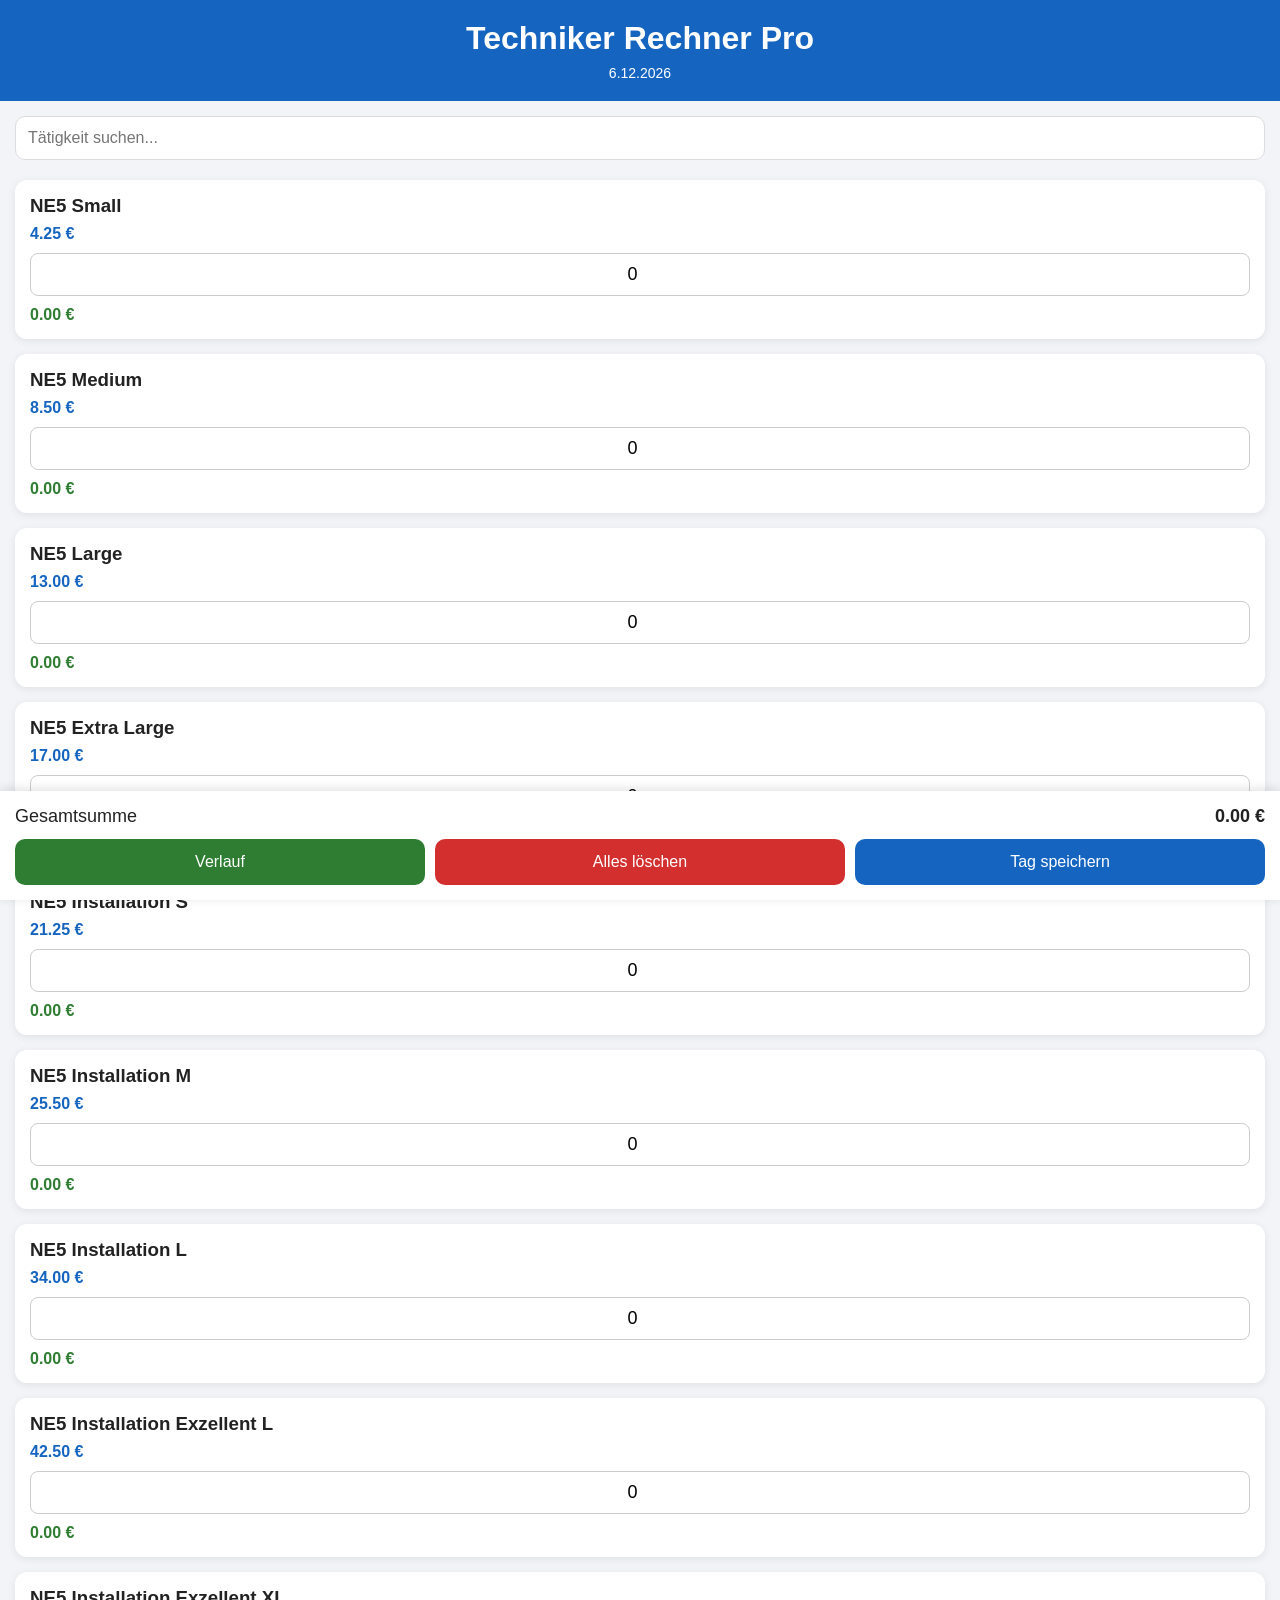
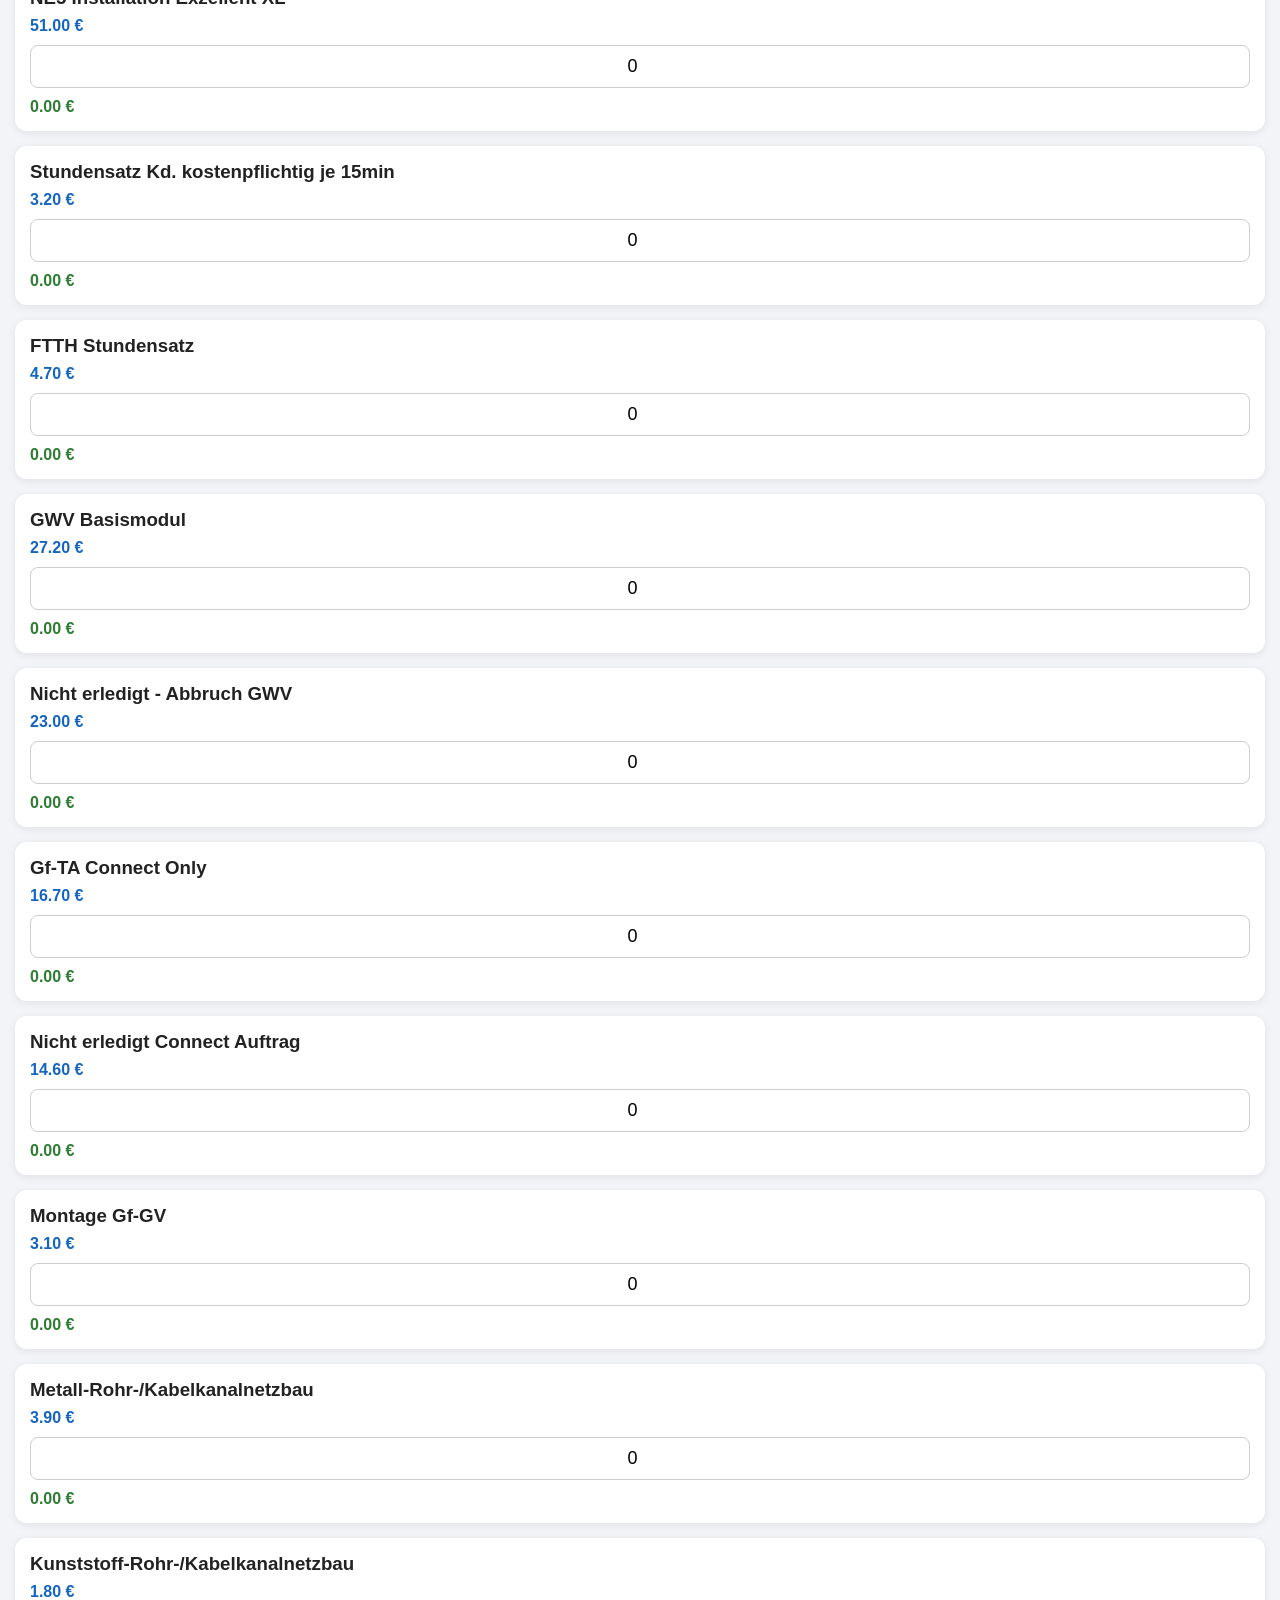
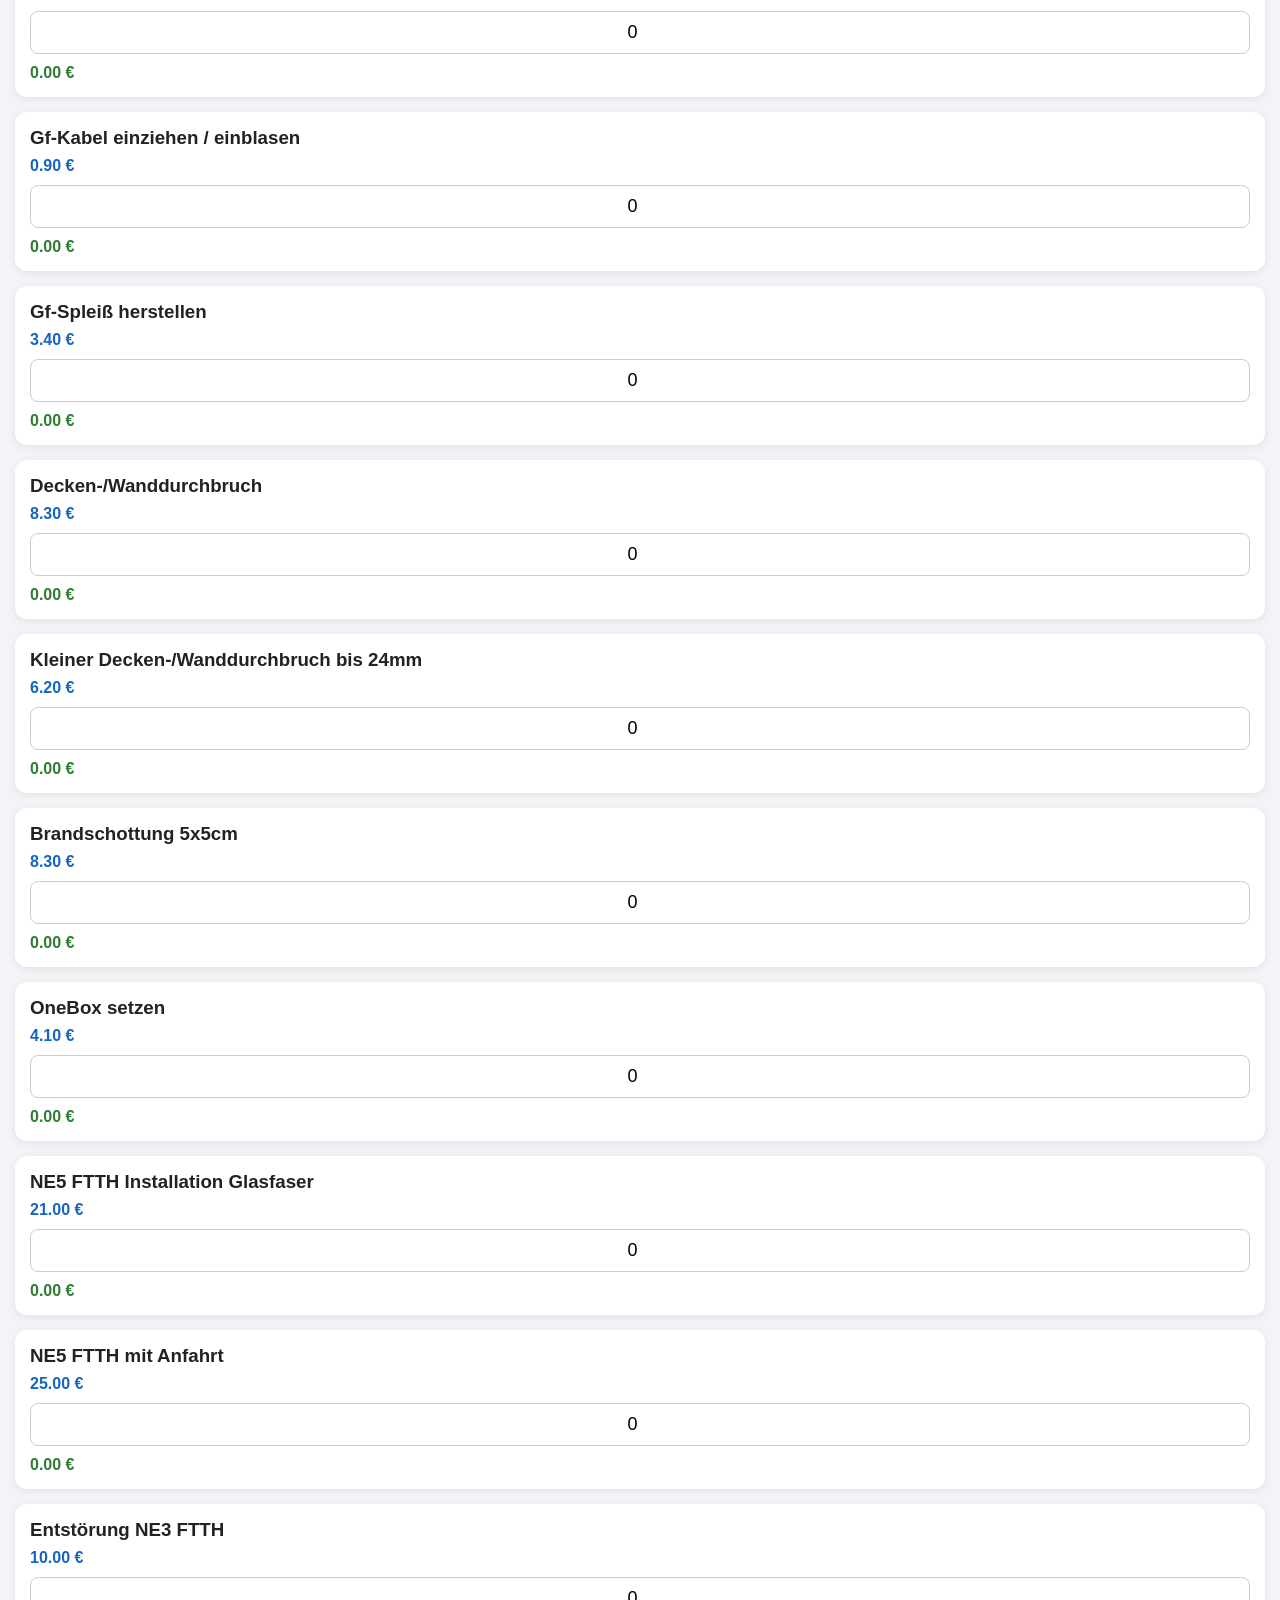
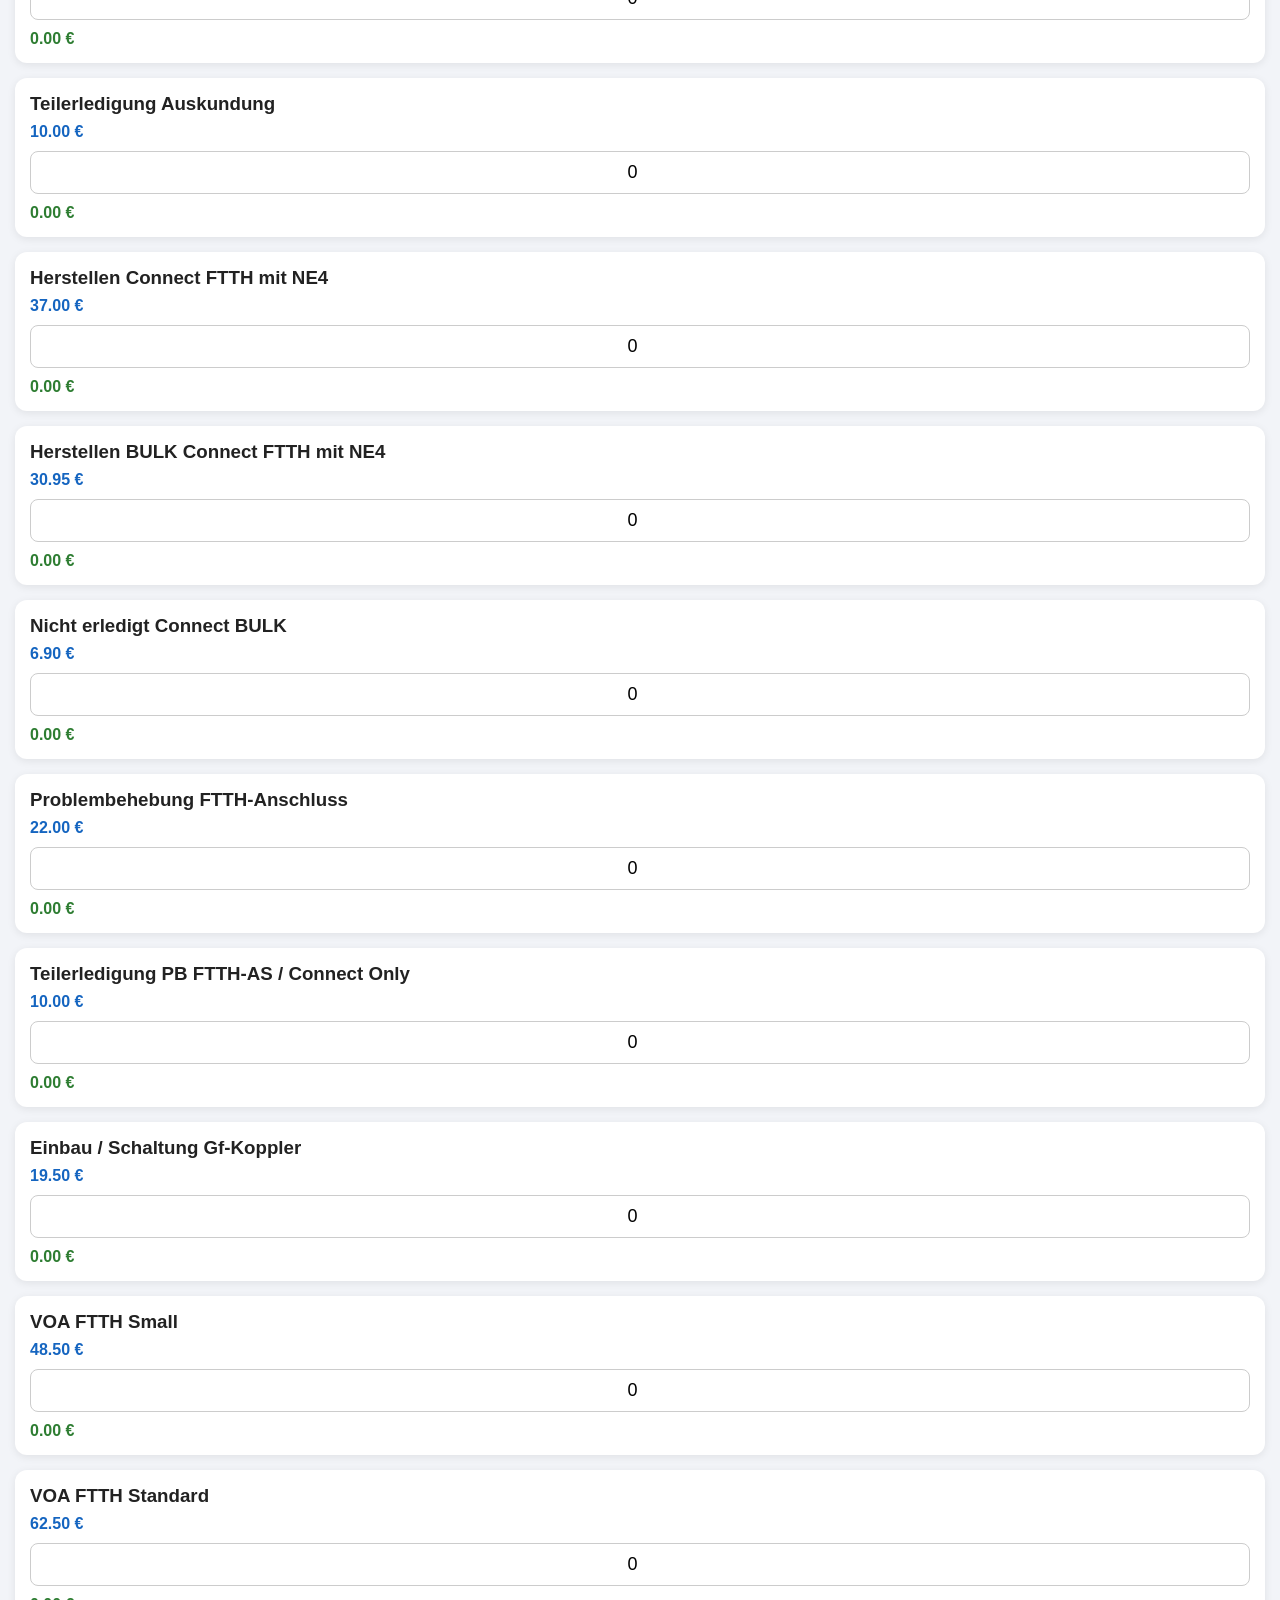
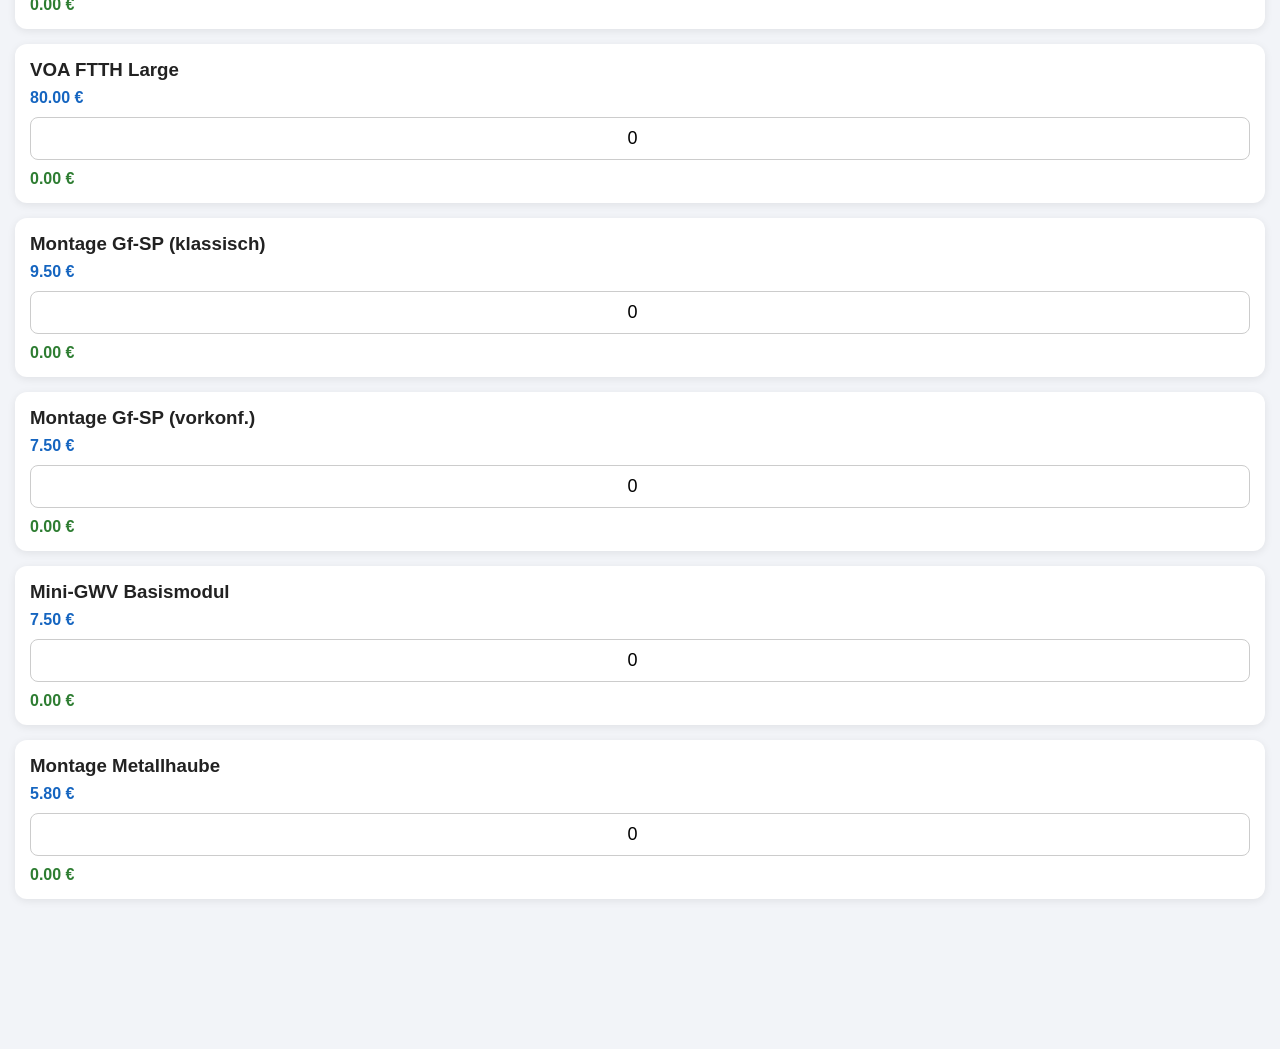
==== TechnikerPro/index.html @ cf4934f6 "version 2.0" ====
<!DOCTYPE html>
<html lang="de">
<head>
    <meta charset="UTF-8">
    <meta name="viewport" content="width=device-width, initial-scale=1.0">
    <title>Techniker Rechner Pro</title>

    <link rel="stylesheet" href="style.css">
</head>

<body>

<header class="header">
    <h1>Techniker Rechner Pro</h1>
    <p id="today"></p>
</header>

<main class="container">

    <input
        id="search"
        type="text"
        placeholder="Tätigkeit suchen..."
    >

    <div id="jobList"></div>

</main>

<footer>

    <div class="totalBox">
        <span>Gesamtsumme</span>
        <strong id="totalPrice">0.00 €</strong>
    </div>

 <div class="buttons">

    <button id="historyButton">
        Verlauf
    </button>

    <button id="clearButton">
        Alles löschen
    </button>

    <button id="saveButton">
        Tag speichern
    </button>

</div>

<div id="historyModal" class="modal hidden">

    <div class="modal-content">

        <h2>Gespeicherte Tage</h2>

        <div id="historyList"></div>

        <button id="closeHistory">
            Schließen
        </button>

    </div>

</div>

</footer>

<script src="data.js"></script>
<script src="storage.js"></script>
<script src="app.js"></script>

</body>
</html>
---- TechnikerPro/style.css ----
*{
    margin:0;
    padding:0;
    box-sizing:border-box;
    font-family:Arial,Helvetica,sans-serif;
}

body{
    background:#f2f4f8;
    color:#222;
    padding-bottom:120px;
}

.header{
    background:#1565C0;
    color:white;
    text-align:center;
    padding:20px;
    position:sticky;
    top:0;
}

#today{
    margin-top:8px;
    font-size:14px;
}

.container{
    padding:15px;
}

#search{
    width:100%;
    padding:12px;
    border:1px solid #ddd;
    border-radius:10px;
    font-size:16px;
    margin-bottom:20px;
}

.job{
    background:white;
    border-radius:12px;
    padding:15px;
    margin-bottom:15px;
    box-shadow:0 2px 8px rgba(0,0,0,.08);
}

.job h3{
    margin-bottom:8px;
}

.price{
    color:#1565C0;
    font-weight:bold;
    margin-bottom:10px;
}

.amount{
    width:100%;
    padding:10px;
    font-size:18px;
    border-radius:8px;
    border:1px solid #ccc;
    text-align:center;
}

.subtotal{
    margin-top:10px;
    color:#2E7D32;
    font-weight:bold;
}

footer{
    position:fixed;
    left:0;
    right:0;
    bottom:0;
    background:white;
    padding:15px;
    box-shadow:0 -2px 10px rgba(0,0,0,.12);
}

.totalBox{
    display:flex;
    justify-content:space-between;
    margin-bottom:12px;
    font-size:18px;
}

.buttons{
    display:flex;
    gap:10px;
}

.buttons button{
    flex:1;
    padding:14px;
    border:none;
    border-radius:10px;
    color:white;
    font-size:16px;
    cursor:pointer;
}

#clearButton{
    background:#d32f2f;
}

#saveButton{
    background:#1565C0;
}.modal{
    position:fixed;
    inset:0;
    background:rgba(0,0,0,.45);
    display:flex;
    justify-content:center;
    align-items:center;
    z-index:1000;
}

.hidden{
    display:none;
}

.modal-content{
    width:90%;
    max-width:500px;
    background:#fff;
    border-radius:12px;
    padding:20px;
    max-height:80vh;
    overflow:auto;
}

.history-item{
    padding:12px 0;
    border-bottom:1px solid #ddd;
}

#historyButton{
    background:#2E7D32;
}
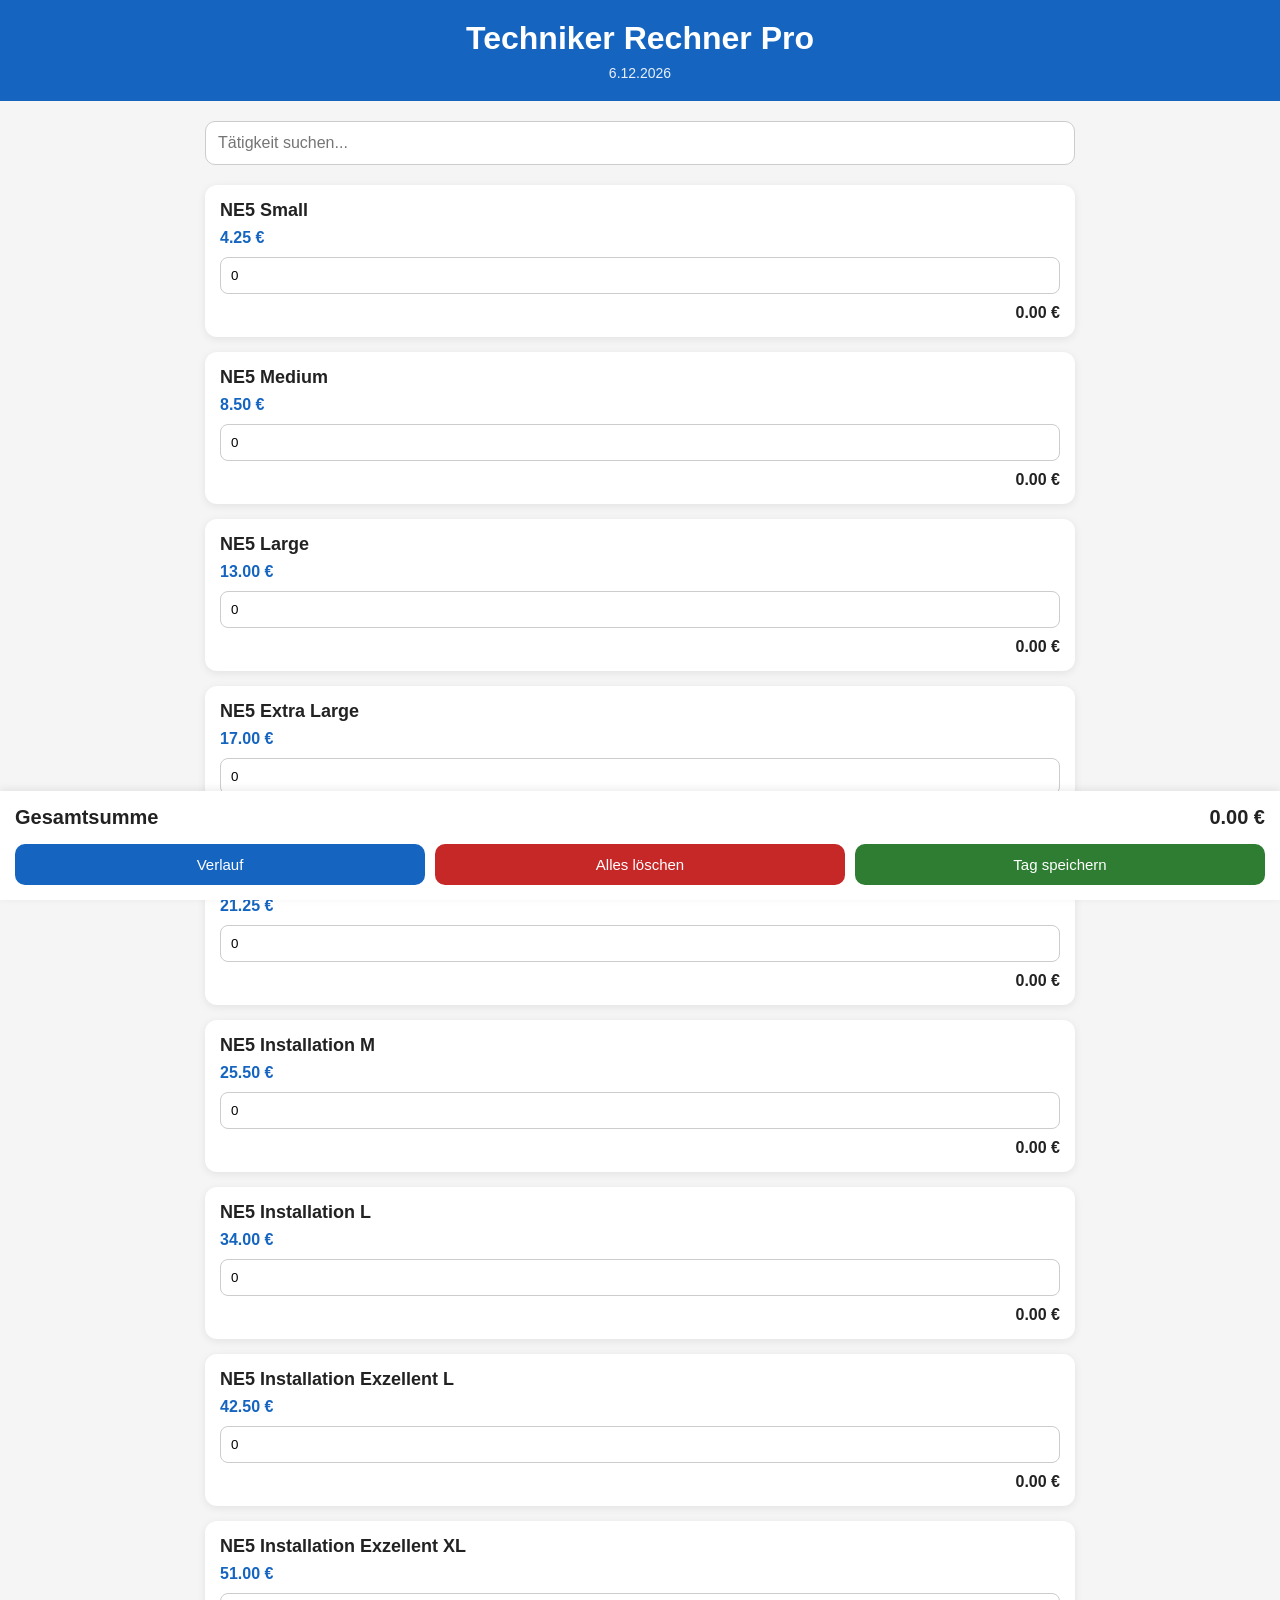
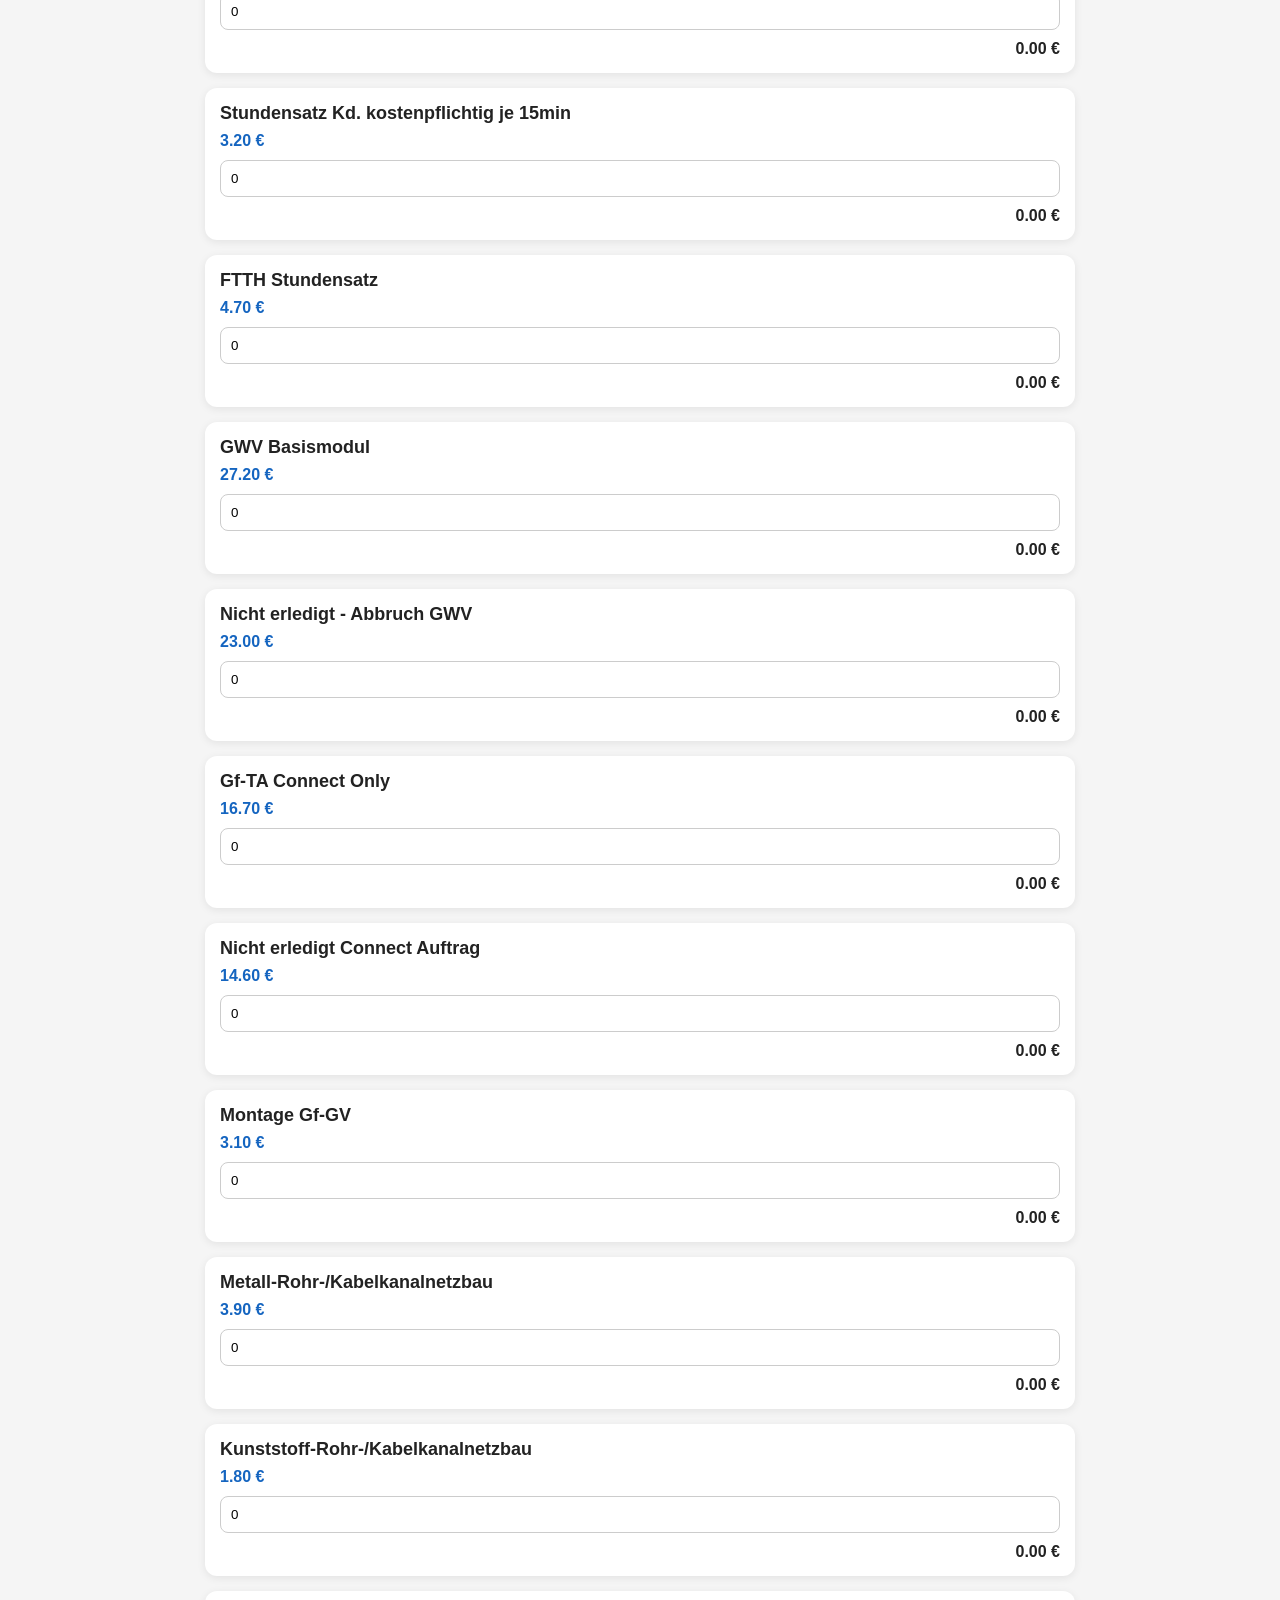
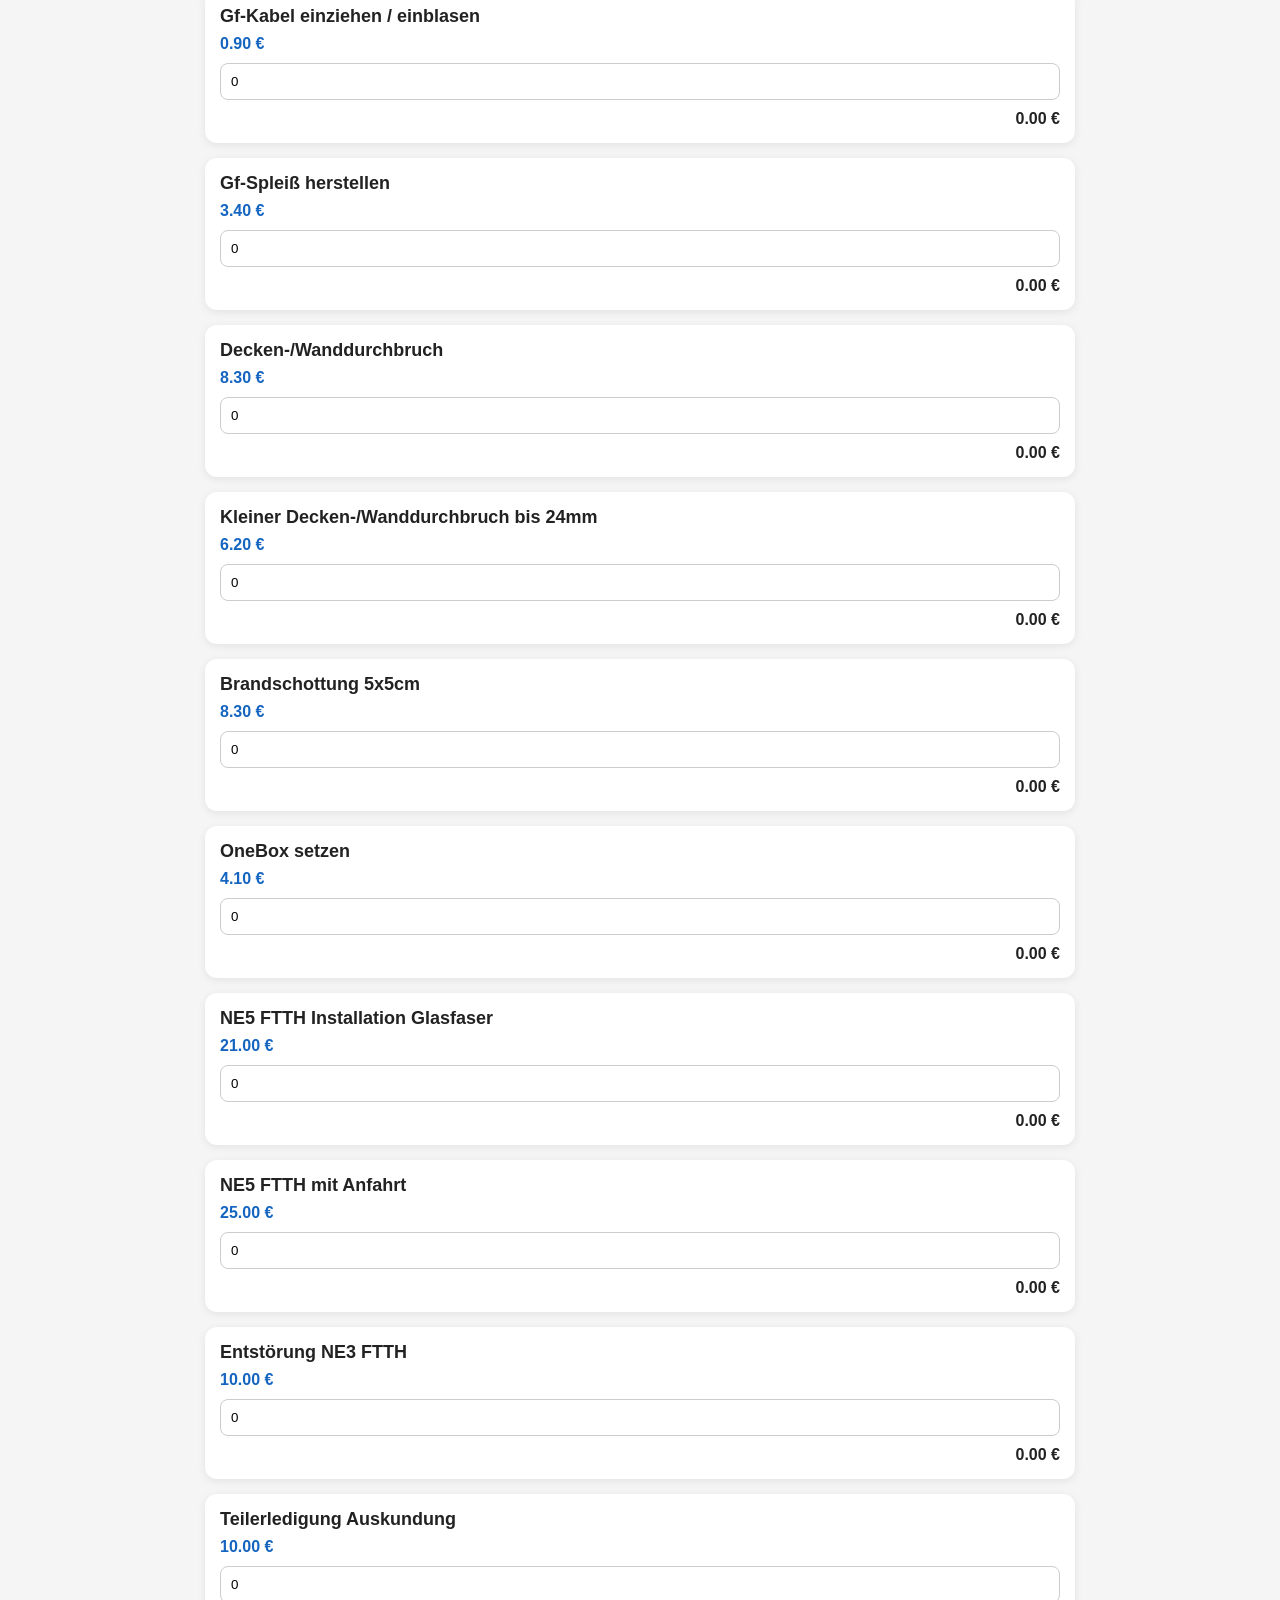
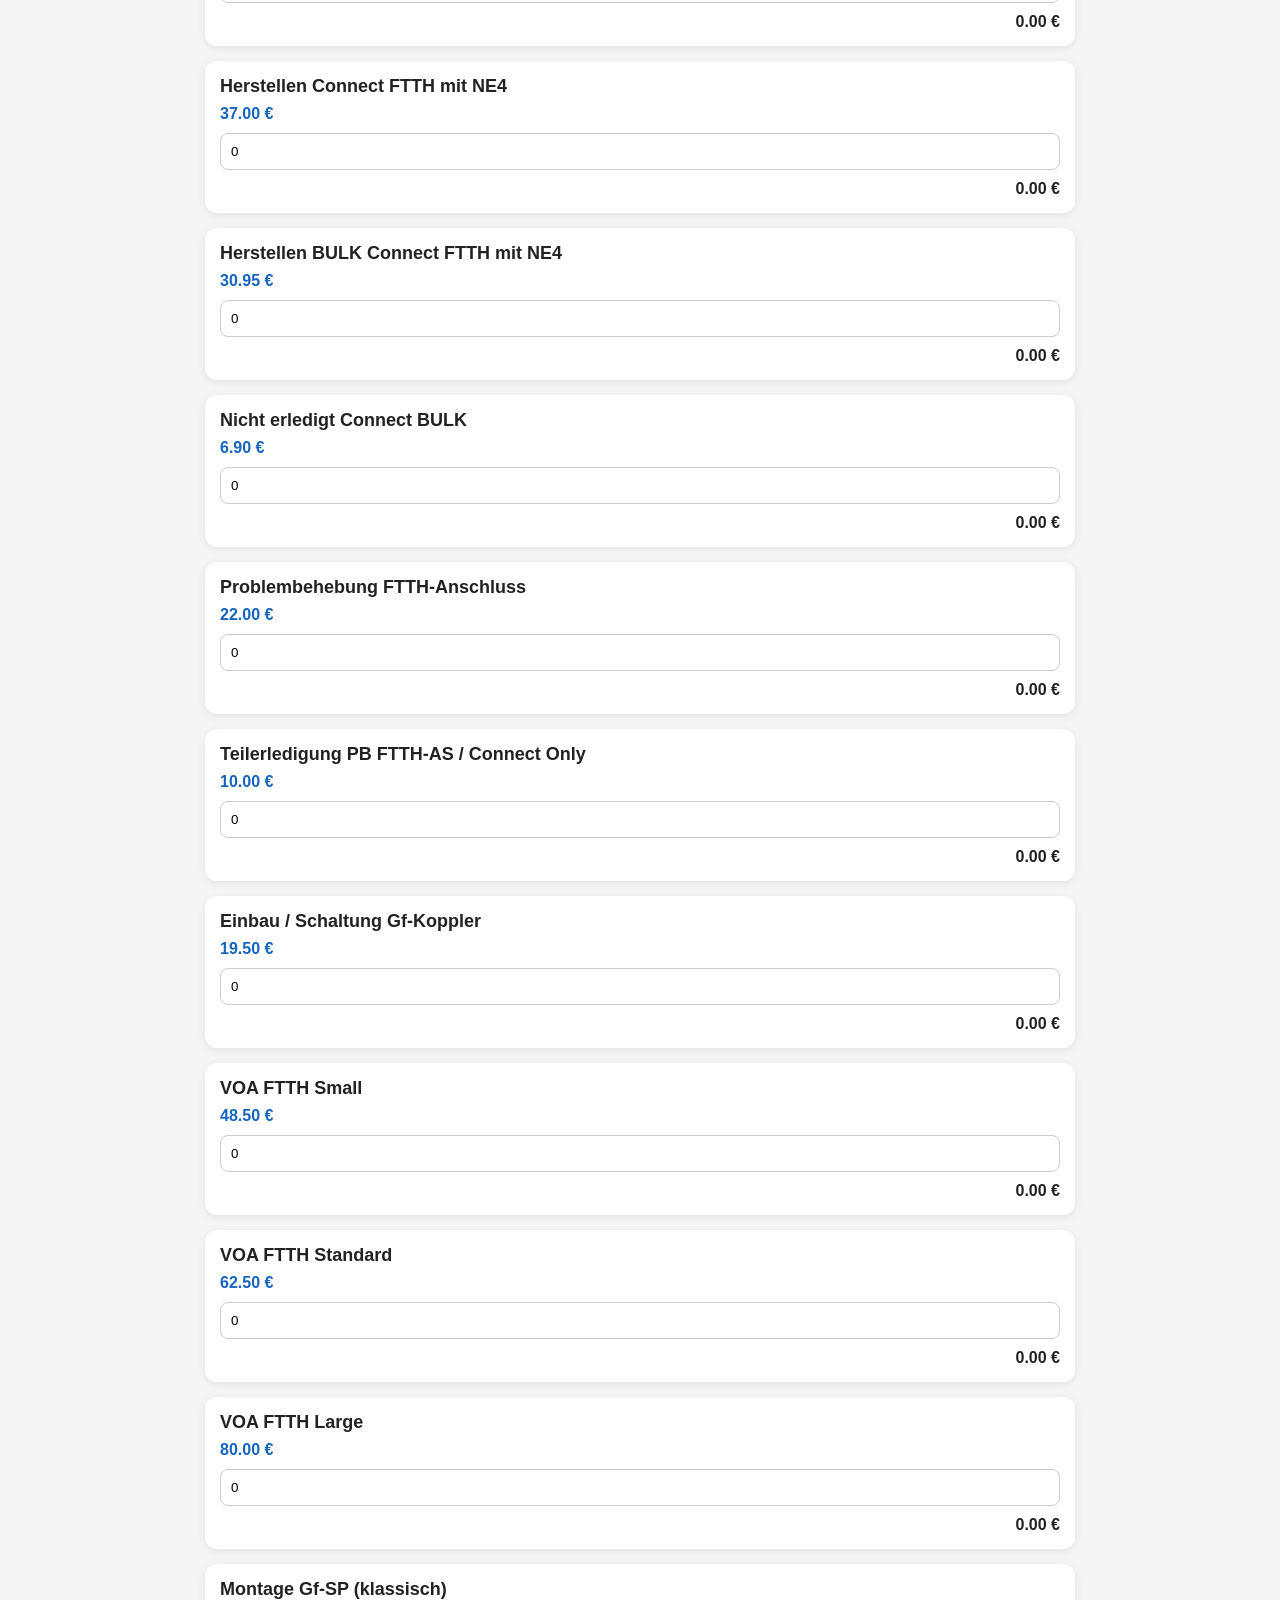
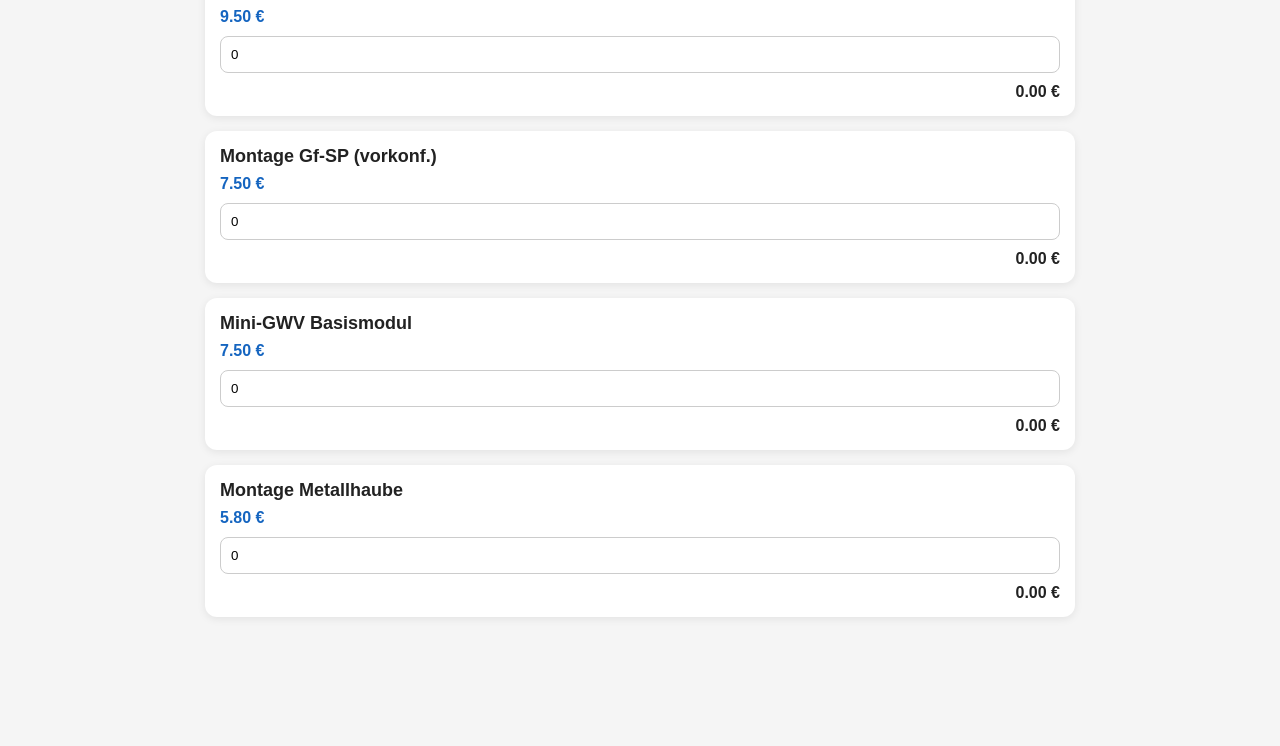
==== commit 85c378b7: "version 2.1" ====
--- a/TechnikerPro/index.html
+++ b/TechnikerPro/index.html
@@ -1,76 +1,120 @@
 <!DOCTYPE html>
 <html lang="de">
+
 <head>
-    <meta charset="UTF-8">
-    <meta name="viewport" content="width=device-width, initial-scale=1.0">
-    <title>Techniker Rechner Pro</title>
 
-    <link rel="stylesheet" href="style.css">
+<meta charset="UTF-8">
+
+<meta name="viewport" content="width=device-width, initial-scale=1.0">
+
+<title>Techniker Rechner Pro</title>
+
+<link rel="stylesheet" href="style.css">
+
 </head>
 
 <body>
 
 <header class="header">
-    <h1>Techniker Rechner Pro</h1>
-    <p id="today"></p>
+
+<h1>Techniker Rechner Pro</h1>
+
+<p id="today"></p>
+
 </header>
 
 <main class="container">
 
-    <input
-        id="search"
-        type="text"
-        placeholder="Tätigkeit suchen..."
-    >
+<input
+id="search"
+type="text"
+placeholder="Tätigkeit suchen..."
+>
 
-    <div id="jobList"></div>
+<div id="jobList"></div>
 
 </main>
 
 <footer>
 
-    <div class="totalBox">
-        <span>Gesamtsumme</span>
-        <strong id="totalPrice">0.00 €</strong>
-    </div>
+<div class="totalBox">
 
- <div class="buttons">
+<span>Gesamtsumme</span>
 
-    <button id="historyButton">
-        Verlauf
-    </button>
-
-    <button id="clearButton">
-        Alles löschen
-    </button>
-
-    <button id="saveButton">
-        Tag speichern
-    </button>
+<strong id="totalPrice">0.00 €</strong>
 
 </div>
 
-<div id="historyModal" class="modal hidden">
+<div class="buttons">
 
-    <div class="modal-content">
+<button id="historyButton">
 
-        <h2>Gespeicherte Tage</h2>
+Verlauf
 
-        <div id="historyList"></div>
+</button>
 
-        <button id="closeHistory">
-            Schließen
-        </button>
+<button id="clearButton">
 
-    </div>
+Alles löschen
+
+</button>
+
+<button id="saveButton">
+
+Tag speichern
+
+</button>
 
 </div>
 
 </footer>
 
+<!-- Verlauf -->
+
+<div id="historyModal" class="modal hidden">
+
+<div class="modal-content">
+
+<h2>Gespeicherte Tage</h2>
+
+<div id="historyList"></div>
+
+<button id="closeHistory">
+
+Schließen
+
+</button>
+
+</div>
+
+</div>
+
+<!-- Details -->
+
+<div id="detailsModal" class="modal hidden">
+
+<div class="modal-content">
+
+<h2>Tag Details</h2>
+
+<div id="detailsContent"></div>
+
+<button id="closeDetails">
+
+Schließen
+
+</button>
+
+</div>
+
+</div>
+
 <script src="data.js"></script>
+
 <script src="storage.js"></script>
+
 <script src="app.js"></script>
 
 </body>
+
 </html>
--- a/TechnikerPro/style.css
+++ b/TechnikerPro/style.css
@@ -6,9 +6,8 @@
 }
 
 body{
-    background:#f2f4f8;
+    background:#f5f5f5;
     color:#222;
-    padding-bottom:120px;
 }
 
 .header{
@@ -16,26 +15,27 @@
     color:white;
     text-align:center;
     padding:20px;
-    position:sticky;
-    top:0;
 }
 
 #today{
     margin-top:8px;
     font-size:14px;
+    opacity:.9;
 }
 
 .container{
-    padding:15px;
+    max-width:900px;
+    margin:20px auto;
+    padding:0 15px;
 }
 
 #search{
     width:100%;
     padding:12px;
-    border:1px solid #ddd;
+    border:1px solid #ccc;
     border-radius:10px;
+    margin-bottom:20px;
     font-size:16px;
-    margin-bottom:20px;
 }
 
 .job{
@@ -48,6 +48,7 @@
 
 .job h3{
     margin-bottom:8px;
+    font-size:18px;
 }
 
 .price{
@@ -59,33 +60,31 @@
 .amount{
     width:100%;
     padding:10px;
-    font-size:18px;
+    border:1px solid #ccc;
     border-radius:8px;
-    border:1px solid #ccc;
-    text-align:center;
+    margin-bottom:10px;
 }
 
 .subtotal{
-    margin-top:10px;
-    color:#2E7D32;
+    text-align:right;
     font-weight:bold;
 }
 
 footer{
-    position:fixed;
-    left:0;
-    right:0;
+    position:sticky;
     bottom:0;
     background:white;
     padding:15px;
-    box-shadow:0 -2px 10px rgba(0,0,0,.12);
+    box-shadow:0 -2px 8px rgba(0,0,0,.08);
 }
 
 .totalBox{
     display:flex;
     justify-content:space-between;
-    margin-bottom:12px;
-    font-size:18px;
+    align-items:center;
+    margin-bottom:15px;
+    font-size:20px;
+    font-weight:bold;
 }
 
 .buttons{
@@ -95,28 +94,35 @@
 
 .buttons button{
     flex:1;
-    padding:14px;
+    padding:12px;
     border:none;
     border-radius:10px;
-    color:white;
-    font-size:16px;
-    cursor:pointer;
+    cursor:pointer;
+    color:white;
+    font-size:15px;
+}
+
+#historyButton{
+    background:#1565C0;
+}
+
+#saveButton{
+    background:#2E7D32;
 }
 
 #clearButton{
-    background:#d32f2f;
-}
-
-#saveButton{
-    background:#1565C0;
-}.modal{
+    background:#C62828;
+}
+/* ===== Modal ===== */
+
+.modal{
     position:fixed;
     inset:0;
     background:rgba(0,0,0,.45);
     display:flex;
     justify-content:center;
     align-items:center;
-    z-index:1000;
+    z-index:999;
 }
 
 .hidden{
@@ -126,18 +132,131 @@
 .modal-content{
     width:90%;
     max-width:500px;
-    background:#fff;
-    border-radius:12px;
+    background:white;
+    border-radius:16px;
     padding:20px;
     max-height:80vh;
-    overflow:auto;
+    overflow-y:auto;
+    animation:popup .2s ease;
+}
+
+@keyframes popup{
+
+    from{
+        transform:scale(.9);
+        opacity:0;
+    }
+
+    to{
+        transform:scale(1);
+        opacity:1;
+    }
+
 }
 
 .history-item{
-    padding:12px 0;
+
     border-bottom:1px solid #ddd;
-}
-
-#historyButton{
-    background:#2E7D32;
+    padding:15px 0;
+
+}
+
+.history-item:last-child{
+
+    border-bottom:none;
+
+}
+
+.history-item button{
+
+    margin-top:10px;
+    background:#1565C0;
+    color:white;
+    border:none;
+    border-radius:8px;
+    padding:8px 14px;
+    cursor:pointer;
+
+}
+
+#closeHistory,
+#closeDetails{
+
+    margin-top:20px;
+    width:100%;
+    padding:12px;
+    background:#C62828;
+    color:white;
+    border:none;
+    border-radius:10px;
+    cursor:pointer;
+
+}
+
+#detailsContent{
+
+    margin-top:15px;
+    line-height:1.8;
+
+}
+/* ===== Day Details ===== */
+
+.detail-row{
+
+    display:flex;
+    justify-content:space-between;
+    align-items:center;
+
+    padding:10px 0;
+
+    border-bottom:1px solid #ececec;
+
+}
+
+.detail-row:last-child{
+
+    border-bottom:none;
+
+}
+
+.day-total{
+
+    text-align:right;
+
+    margin-top:20px;
+
+    color:#1565C0;
+
+    font-size:24px;
+
+}
+
+.delete-day{
+
+    width:100%;
+
+    margin-top:20px;
+
+    padding:14px;
+
+    border:none;
+
+    border-radius:12px;
+
+    background:#d32f2f;
+
+    color:white;
+
+    font-size:16px;
+
+    cursor:pointer;
+
+    transition:.2s;
+
+}
+
+.delete-day:hover{
+
+    opacity:.9;
+
 }
